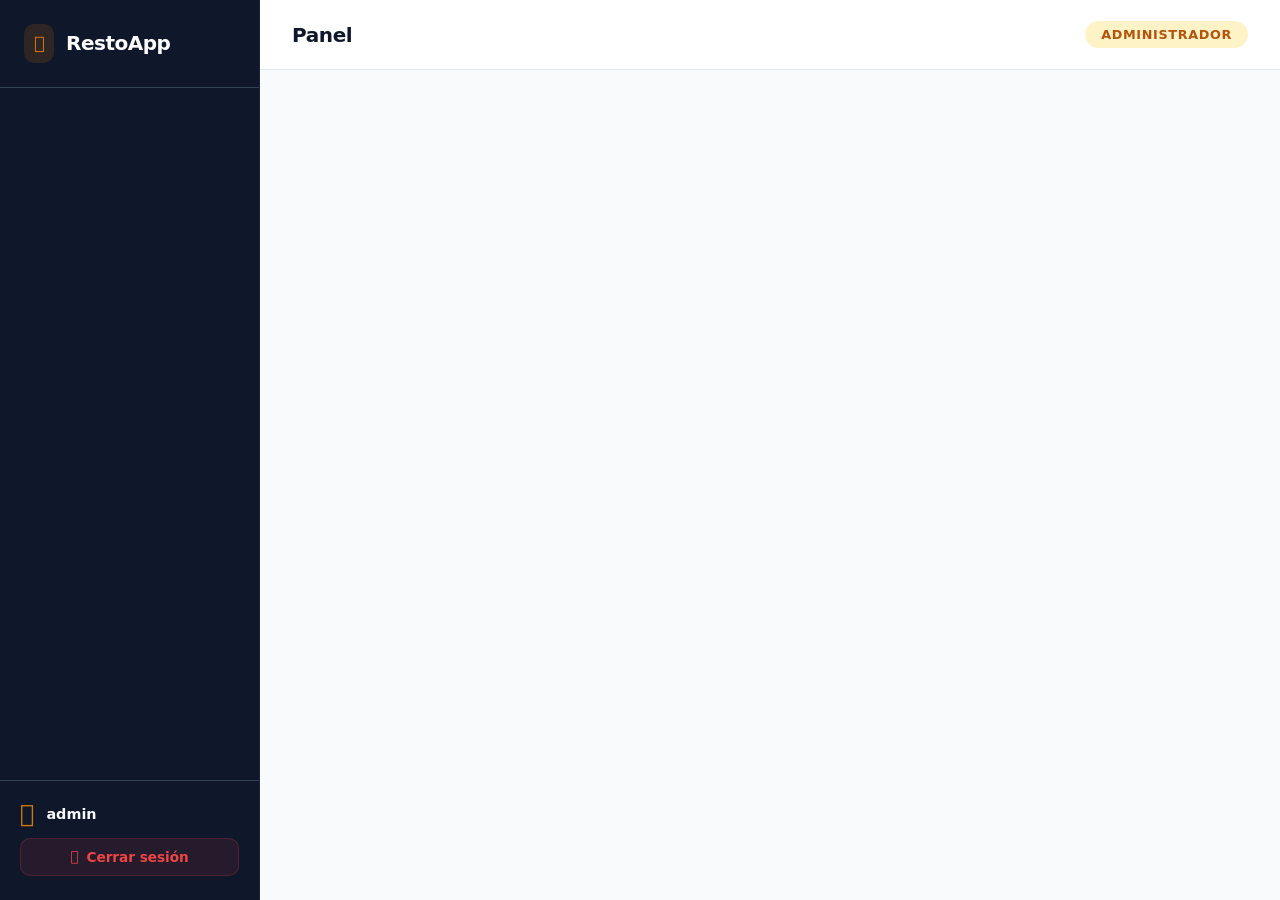
==== admin.html @ 6b96ae01 "Add files via upload" ====
<!DOCTYPE html>
<html lang="es">
<head>
  <meta charset="UTF-8">
  <meta name="viewport" content="width=device-width, initial-scale=1.0, maximum-scale=1.5, user-scalable=yes">
  <title>Sistema de Reservas · Restaurante</title>
  <!-- Font & icons -->
  <link rel="stylesheet" href="https://cdnjs.cloudflare.com/ajax/libs/font-awesome/6.0.0-beta3/css/all.min.css">
  <link rel="stylesheet" href="css/style.css">
</head>
<body>

  <!-- ===== SIDEBAR ===== -->
  <aside class="sidebar" id="sidebar">
    <div class="sidebar-header">
      <h2><i class="fas fa-utensils"></i> RestoApp</h2>
    </div>
    <div class="sidebar-menu" id="menuContainer">
      <!-- items dinámicos por rol -->
    </div>
    <div class="sidebar-footer">
      <div class="user-badge"><i class="fas fa-user-circle"></i> <span id="userNameDisplay">admin</span></div>
      <button class="logout-btn" id="logoutBtn"><i class="fas fa-sign-out-alt"></i> Cerrar sesión</button>
    </div>
  </aside>

  <!-- ===== MAIN ===== -->
  <div class="main-content">
    <div class="topbar">
      <span class="hamburger" id="hamburgerBtn"><i class="fas fa-bars"></i></span>
      <h3 id="viewTitle">Panel</h3>
      <span class="role-badge" id="roleBadge">Administrador</span>
    </div>
    <div class="page-content" id="pageContent">
      <!-- vistas se inyectan desde js -->
    </div>
  </div>

  <!-- ===== MODAL ===== -->
  <div class="modal-overlay" id="modalOverlay">
    <div class="modal" id="modalContent">
      <button class="close-modal" id="modalCloseBtn">&times;</button>
      <div id="modalBody"></div>
    </div>
  </div>
  <script src="js/admin.js"></script>
</body>
</html>
---- css/style.css ----
/* ===== RESET & MODERN SYSTEM VARIABLES ===== */
  *, *::before, *::after {
    margin: 0;
    padding: 0;
    box-sizing: border-box;
    font-family: 'Plus Jakarta Sans', 'Segoe UI', system-ui, -apple-system, sans-serif;
  }

  :root {
    /* Color Palette */
    --primary: #d97706;
    --primary-hover: #b45309;
    --primary-light: #fef3c7;
    --primary-subtle: #fffbeb;
    
    --bg-main: #f8fafc;
    --bg-card: #ffffff;
    --border-color: #e2e8f0;
    
    --sidebar-bg: #0f172a;
    --sidebar-hover: #1e293b;
    --sidebar-active: #1e293b;
    --sidebar-border: #334155;
    --sidebar-text: #94a3b8;
    --sidebar-text-active: #f8fafc;
    
    --text-main: #0f172a;
    --text-muted: #64748b;
    
    /* Status Colors */
    --color-disponible: #10b981;
    --color-reservada: #f59e0b;
    --color-ocupada: #ef4444;
    --color-ruta: #3b82f6;
    
    /* Layout Dimensions */
    --sidebar-width: 260px;
    --header-height: 70px;
    --radius-lg: 16px;
    --radius-md: 10px;
    --radius-sm: 6px;
    
    /* Elevations */
    --shadow-sm: 0 1px 2px 0 rgba(0, 0, 0, 0.05);
    --shadow-md: 0 4px 6px -1px rgba(0, 0, 0, 0.1), 0 2px 4px -1px rgba(0, 0, 0, 0.06);
    --shadow-lg: 0 10px 15px -3px rgba(0, 0, 0, 0.1), 0 4px 6px -2px rgba(0, 0, 0, 0.05);
    --shadow-glow: 0 0 20px rgba(217, 119, 6, 0.15);
    
    --transition: all 0.2s cubic-bezier(0.4, 0, 0.2, 1);
  }

  body {
    background-color: var(--bg-main);
    color: var(--text-main);
    display: flex;
    min-height: 100vh;
    -webkit-font-smoothing: antialiased;
  }

  /* ===== SIDEBAR REDESIGN ===== */
  .sidebar {
    width: var(--sidebar-width);
    background-color: var(--sidebar-bg);
    color: var(--sidebar-text);
    display: flex;
    flex-direction: column;
    padding: 24px 0;
    position: fixed;
    top: 0;
    left: 0;
    bottom: 0;
    z-index: 1000;
    transition: var(--transition);
    border-right: 1px solid rgba(255, 255, 255, 0.05);
  }

  .sidebar-header {
    padding: 0 24px 24px;
    border-bottom: 1px solid var(--sidebar-border);
  }

  .sidebar-header h2 {
    color: #ffffff;
    font-size: 1.25rem;
    font-weight: 700;
    letter-spacing: -0.025em;
    display: flex;
    align-items: center;
    gap: 12px;
  }

  .sidebar-header h2 i {
    color: var(--primary);
    background: rgba(217, 119, 6, 0.15);
    padding: 10px;
    border-radius: var(--radius-md);
    font-size: 1.1rem;
  }

  .sidebar-menu {
    flex: 1;
    padding: 20px 16px;
    overflow-y: auto;
    display: flex;
    flex-direction: column;
    gap: 4px;
  }

  .menu-item {
    display: flex;
    align-items: center;
    gap: 12px;
    padding: 12px 16px;
    color: var(--sidebar-text);
    border-radius: var(--radius-md);
    cursor: pointer;
    transition: var(--transition);
    font-weight: 500;
    font-size: 0.925rem;
    border-left: none;
  }

  .menu-item i {
    width: 20px;
    font-size: 1.1rem;
    text-align: center;
    transition: var(--transition);
  }

  .menu-item:hover {
    background-color: var(--sidebar-hover);
    color: var(--sidebar-text-active);
  }

  .menu-item.active {
    background-color: var(--primary);
    color: #ffffff;
    box-shadow: var(--shadow-glow);
  }

  .menu-item.active i {
    color: #ffffff;
  }

  .sidebar-footer {
    padding: 20px 20px 0;
    border-top: 1px solid var(--sidebar-border);
    margin-top: auto;
  }

  .sidebar-footer .user-badge {
    display: flex;
    align-items: center;
    gap: 12px;
    color: var(--sidebar-text-active);
    font-weight: 600;
    font-size: 0.9rem;
    padding-bottom: 12px;
  }

  .sidebar-footer .user-badge i {
    font-size: 1.5rem;
    color: var(--primary);
  }

  .logout-btn {
    background: rgba(239, 68, 68, 0.1);
    border: 1px solid rgba(239, 68, 68, 0.2);
    color: #ef4444;
    padding: 10px;
    border-radius: var(--radius-md);
    width: 100%;
    cursor: pointer;
    font-weight: 600;
    font-size: 0.85rem;
    display: flex;
    align-items: center;
    justify-content: center;
    gap: 8px;
    transition: var(--transition);
  }

  .logout-btn:hover {
    background: #ef4444;
    color: white;
    border-color: #ef4444;
  }

  /* ===== MAIN CONTENT & TOPBAR ===== */
  .main-content {
    margin-left: var(--sidebar-width);
    flex: 1;
    display: flex;
    flex-direction: column;
    min-height: 100vh;
    transition: var(--transition);
  }

  .topbar {
    height: var(--header-height);
    background: var(--bg-card);
    padding: 0 32px;
    display: flex;
    align-items: center;
    justify-content: space-between;
    border-bottom: 1px solid var(--border-color);
    position: sticky;
    top: 0;
    z-index: 900;
  }

  .topbar .hamburger {
    display: none;
    font-size: 1.4rem;
    cursor: pointer;
    color: var(--text-main);
    padding: 8px;
    border-radius: var(--radius-sm);
  }

  .topbar h3 {
    font-weight: 700;
    color: var(--text-main);
    font-size: 1.25rem;
    letter-spacing: -0.02em;
  }

  .topbar .role-badge {
    background: var(--primary-light);
    color: var(--primary-hover);
    padding: 6px 16px;
    border-radius: 30px;
    font-size: 0.8rem;
    font-weight: 700;
    text-transform: uppercase;
    letter-spacing: 0.05em;
  }

  .page-content {
    padding: 32px;
    flex: 1;
  }

  /* ===== STATS GRID & CARDS ===== */
  .stats-grid {
    display: grid;
    grid-template-columns: repeat(auto-fit, minmax(220px, 1fr));
    gap: 20px;
    margin-bottom: 32px;
  }

  .stat-card {
    background: var(--bg-card);
    padding: 20px 24px;
    border-radius: var(--radius-lg);
    border: 1px solid var(--border-color);
    box-shadow: var(--shadow-sm);
    display: flex;
    align-items: center;
    gap: 16px;
    transition: var(--transition);
  }

  .stat-card:hover {
    transform: translateY(-2px);
    box-shadow: var(--shadow-md);
  }

  .stat-card i {
    font-size: 1.5rem;
    color: var(--primary);
    background: var(--primary-subtle);
    width: 52px;
    height: 52px;
    border-radius: var(--radius-md);
    display: flex;
    align-items: center;
    justify-content: center;
    flex-shrink: 0;
  }

  .stat-info h4 {
    font-size: 0.825rem;
    font-weight: 600;
    color: var(--text-muted);
    text-transform: uppercase;
    letter-spacing: 0.025em;
  }

  .stat-info span {
    font-size: 1.75rem;
    font-weight: 700;
    color: var(--text-main);
    line-height: 1.2;
  }

  /* ===== CARDS & TABLES ===== */
  .view-section {
    display: none;
    animation: fadeIn 0.3s cubic-bezier(0.4, 0, 0.2, 1);
  }

  .view-section.active {
    display: block;
  }

  @keyframes fadeIn {
    from { opacity: 0; transform: translateY(6px); }
    to { opacity: 1; transform: translateY(0); }
  }

  .card {
    background: var(--bg-card);
    border-radius: var(--radius-lg);
    border: 1px solid var(--border-color);
    box-shadow: var(--shadow-sm);
    padding: 24px;
    margin-bottom: 24px;
  }

  .card-header {
    display: flex;
    justify-content: space-between;
    align-items: center;
    margin-bottom: 20px;
    flex-wrap: wrap;
    gap: 12px;
  }

  .card-header h3 {
    font-weight: 700;
    font-size: 1.1rem;
    color: var(--text-main);
  }

  /* ===== BUTTONS ===== */
  .btn {
    background: #f1f5f9;
    color: var(--text-main);
    border: 1px solid transparent;
    padding: 10px 20px;
    border-radius: var(--radius-md);
    font-weight: 600;
    font-size: 0.875rem;
    cursor: pointer;
    transition: var(--transition);
    display: inline-flex;
    align-items: center;
    gap: 8px;
  }

  .btn:hover {
    background: #e2e8f0;
  }

  .btn-primary {
    background: var(--primary);
    color: white;
  }

  .btn-primary:hover {
    background: var(--primary-hover);
    box-shadow: var(--shadow-glow);
  }

  .btn-outline {
    background: transparent;
    border-color: var(--border-color);
    color: var(--text-main);
  }

  .btn-outline:hover {
    background: #f8fafc;
    border-color: #cbd5e1;
  }

  .btn-danger {
    background: #ef4444;
    color: white;
  }

  .btn-danger:hover {
    background: #dc2626;
  }

  .btn-sm {
    padding: 6px 12px;
    font-size: 0.8rem;
    border-radius: var(--radius-sm);
  }

  /* ===== TABLE DESIGN ===== */
  .table-wrap {
    overflow-x: auto;
    border-radius: var(--radius-md);
    border: 1px solid var(--border-color);
  }

  table {
    width: 100%;
    border-collapse: collapse;
    font-size: 0.9rem;
    text-align: left;
  }

  th {
    background: #f8fafc;
    padding: 14px 16px;
    border-bottom: 1px solid var(--border-color);
    color: var(--text-muted);
    font-weight: 600;
    font-size: 0.8rem;
    text-transform: uppercase;
    letter-spacing: 0.05em;
  }

  td {
    padding: 14px 16px;
    border-bottom: 1px solid var(--border-color);
    vertical-align: middle;
    color: var(--text-main);
  }

  tr:last-child td {
    border-bottom: none;
  }

  tr:hover td {
    background-color: #f8fafc;
  }

  /* ===== BADGES ===== */
  .badge {
    display: inline-flex;
    align-items: center;
    padding: 4px 12px;
    border-radius: 30px;
    font-size: 0.75rem;
    font-weight: 700;
    letter-spacing: 0.025em;
    background: #f1f5f9;
    color: var(--text-muted);
  }

  .badge-disponible, .badge-listo, .badge-entregado {
    background: #d1fae5;
    color: #065f46;
  }

  .badge-reservada, .badge-preparacion {
    background: #fef3c7;
    color: #92400e;
  }

  .badge-ocupada, .badge-pendiente {
    background: #fee2e2;
    color: #991b1b;
  }

  .badge-ruta {
    background: #dbeafe;
    color: #1e40af;
  }

  /* ===== MESAS GRID ===== */
  .mesas-grid {
    display: grid;
    grid-template-columns: repeat(auto-fill, minmax(130px, 1fr));
    gap: 16px;
  }

  .mesa-item {
    background: var(--bg-card);
    border-radius: var(--radius-md);
    padding: 18px 12px;
    text-align: center;
    border: 1px solid var(--border-color);
    border-top: 4px solid var(--color-disponible);
    transition: var(--transition);
    box-shadow: var(--shadow-sm);
  }

  .mesa-item:hover {
    transform: translateY(-2px);
    box-shadow: var(--shadow-md);
  }

  .mesa-item.reservada { border-top-color: var(--color-reservada); }
  .mesa-item.ocupada { border-top-color: var(--color-ocupada); }

  .mesa-item .mesa-num {
    font-weight: 700;
    font-size: 1.15rem;
    color: var(--text-main);
    margin-bottom: 6px;
  }

  .mesa-item .mesa-estado {
    margin-top: 4px;
  }

  /* ===== MODALS ===== */
  .modal-overlay {
    position: fixed;
    inset: 0;
    background: rgba(15, 23, 42, 0.6);
    backdrop-filter: blur(4px);
    display: flex;
    align-items: center;
    justify-content: center;
    z-index: 2000;
    visibility: hidden;
    opacity: 0;
    transition: var(--transition);
  }

  .modal-overlay.open {
    visibility: visible;
    opacity: 1;
  }

  .modal {
    background: var(--bg-card);
    max-width: 540px;
    width: 90%;
    border-radius: var(--radius-lg);
    padding: 32px;
    max-height: 90vh;
    overflow-y: auto;
    box-shadow: var(--shadow-lg);
    border: 1px solid var(--border-color);
    transform: scale(0.95);
    transition: var(--transition);
  }

  .modal-overlay.open .modal {
    transform: scale(1);
  }

  .modal h3 {
    margin-bottom: 20px;
    font-weight: 700;
    font-size: 1.25rem;
    color: var(--text-main);
  }

  .modal .close-modal {
    float: right;
    background: transparent;
    border: none;
    font-size: 1.25rem;
    color: var(--text-muted);
    cursor: pointer;
    padding: 4px 8px;
    border-radius: var(--radius-sm);
    transition: var(--transition);
  }

  .modal .close-modal:hover {
    background: #f1f5f9;
    color: var(--text-main);
  }

  .form-group {
    margin-bottom: 18px;
  }

  .form-group label {
    display: block;
    font-weight: 600;
    margin-bottom: 6px;
    font-size: 0.85rem;
    color: var(--text-main);
  }

  .form-group input, 
  .form-group select {
    width: 100%;
    padding: 10px 14px;
    border: 1px solid var(--border-color);
    border-radius: var(--radius-md);
    font-size: 0.9rem;
    background-color: #f8fafc;
    color: var(--text-main);
    outline: none;
    transition: var(--transition);
  }

  .form-group input:focus, 
  .form-group select:focus {
    background-color: #ffffff;
    border-color: var(--primary);
    box-shadow: 0 0 0 3px rgba(217, 119, 6, 0.15);
  }

  .form-row {
    display: grid;
    grid-template-columns: 1fr 1fr;
    gap: 16px;
  }

  /* ===== RESPONSIVE STYLES ===== */
  @media (max-width: 820px) {
    .sidebar {
      transform: translateX(-100%);
      box-shadow: var(--shadow-lg);
    }
    .sidebar.open {
      transform: translateX(0);
    }
    .main-content {
      margin-left: 0;
    }
    .topbar .hamburger {
      display: block;
    }
    .topbar {
      padding: 0 20px;
    }
    .page-content {
      padding: 20px;
    }
    .form-row {
      grid-template-columns: 1fr;
    }
    .stats-grid {
      grid-template-columns: repeat(2, 1fr);
    }
  }

  @media (max-width: 480px) {
    .stats-grid {
      grid-template-columns: 1fr;
    }
    .page-content {
      padding: 16px;
    }
    .modal {
      padding: 20px;
    }
  }

  /* ===== CUSTOM SCROLLBAR ===== */
  ::-webkit-scrollbar {
    width: 8px;
    height: 8px;
  }
  ::-webkit-scrollbar-track {
    background: var(--bg-main);
  }
  ::-webkit-scrollbar-thumb {
    background: #cbd5e1;
    border-radius: 4px;
  }
  ::-webkit-scrollbar-thumb:hover {
    background: #94a3b8;
  }
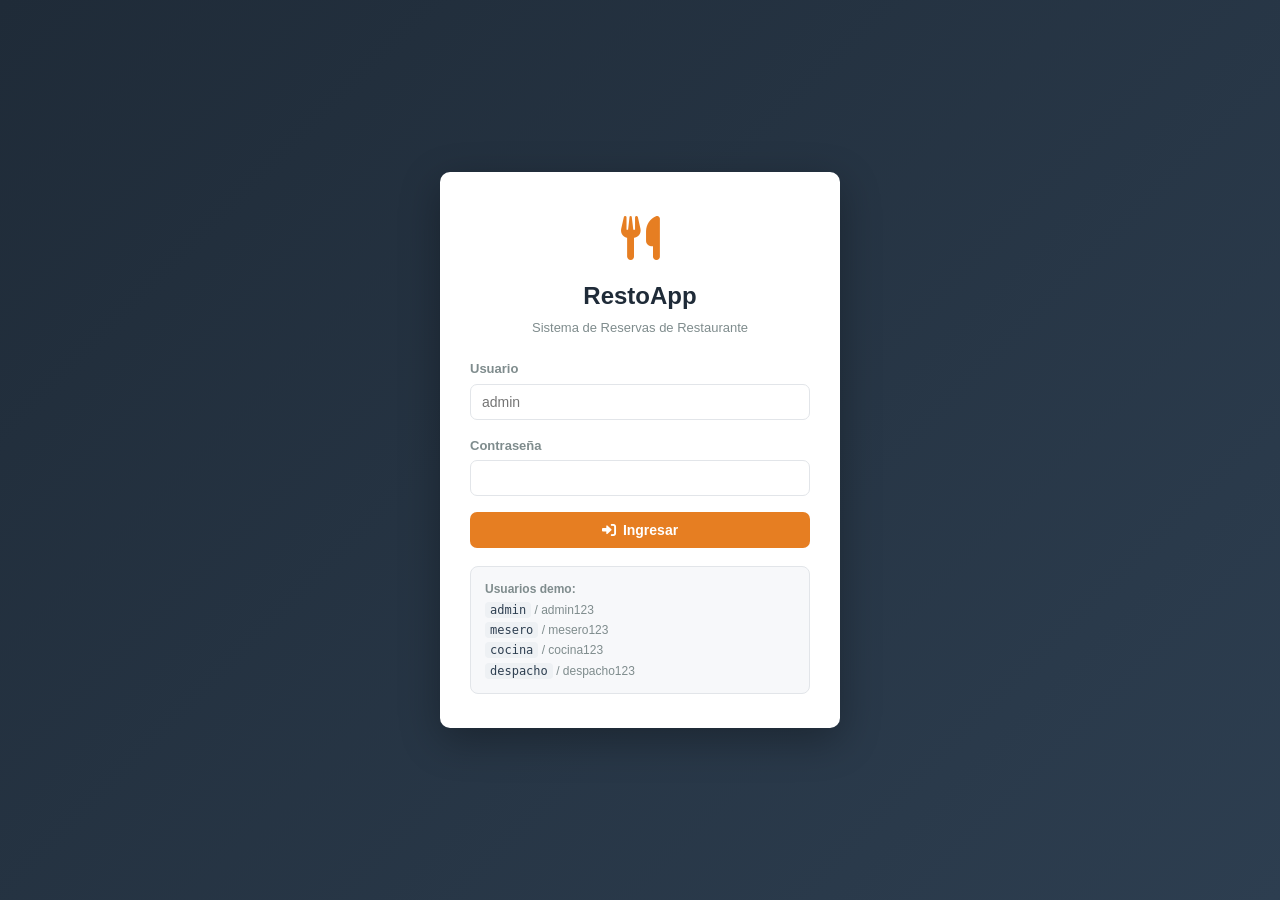
==== commit d312e80a: "feat: refactor app into modular JS (storage/auth/modules/app) con login por rol, vista admin y fix d" ====
--- a/admin.html
+++ b/admin.html
@@ -43,6 +43,10 @@
       <div id="modalBody"></div>
     </div>
   </div>
-  <script src="js/admin.js"></script>
+  <!-- Módulos JS cargados en orden (dependencias) -->
+  <script src="js/storage.js"></script>
+  <script src="js/auth.js"></script>
+  <script src="js/modules.js"></script>
+  <script src="js/app.js"></script>
 </body>
 </html>
--- a/css/style.css
+++ b/css/style.css
@@ -1,658 +1,966 @@
-
-  /* ===== RESET & MODERN SYSTEM VARIABLES ===== */
-  *, *::before, *::after {
-    margin: 0;
-    padding: 0;
-    box-sizing: border-box;
-    font-family: 'Plus Jakarta Sans', 'Segoe UI', system-ui, -apple-system, sans-serif;
-  }
-
-  :root {
-    /* Color Palette */
-    --primary: #d97706;
-    --primary-hover: #b45309;
-    --primary-light: #fef3c7;
-    --primary-subtle: #fffbeb;
-    
-    --bg-main: #f8fafc;
-    --bg-card: #ffffff;
-    --border-color: #e2e8f0;
-    
-    --sidebar-bg: #0f172a;
-    --sidebar-hover: #1e293b;
-    --sidebar-active: #1e293b;
-    --sidebar-border: #334155;
-    --sidebar-text: #94a3b8;
-    --sidebar-text-active: #f8fafc;
-    
-    --text-main: #0f172a;
-    --text-muted: #64748b;
-    
-    /* Status Colors */
-    --color-disponible: #10b981;
-    --color-reservada: #f59e0b;
-    --color-ocupada: #ef4444;
-    --color-ruta: #3b82f6;
-    
-    /* Layout Dimensions */
-    --sidebar-width: 260px;
-    --header-height: 70px;
-    --radius-lg: 16px;
-    --radius-md: 10px;
-    --radius-sm: 6px;
-    
-    /* Elevations */
-    --shadow-sm: 0 1px 2px 0 rgba(0, 0, 0, 0.05);
-    --shadow-md: 0 4px 6px -1px rgba(0, 0, 0, 0.1), 0 2px 4px -1px rgba(0, 0, 0, 0.06);
-    --shadow-lg: 0 10px 15px -3px rgba(0, 0, 0, 0.1), 0 4px 6px -2px rgba(0, 0, 0, 0.05);
-    --shadow-glow: 0 0 20px rgba(217, 119, 6, 0.15);
-    
-    --transition: all 0.2s cubic-bezier(0.4, 0, 0.2, 1);
-  }
-
-  body {
-    background-color: var(--bg-main);
-    color: var(--text-main);
-    display: flex;
-    min-height: 100vh;
-    -webkit-font-smoothing: antialiased;
-  }
-
-  /* ===== SIDEBAR REDESIGN ===== */
-  .sidebar {
-    width: var(--sidebar-width);
-    background-color: var(--sidebar-bg);
-    color: var(--sidebar-text);
-    display: flex;
-    flex-direction: column;
-    padding: 24px 0;
-    position: fixed;
-    top: 0;
-    left: 0;
-    bottom: 0;
-    z-index: 1000;
-    transition: var(--transition);
-    border-right: 1px solid rgba(255, 255, 255, 0.05);
-  }
-
-  .sidebar-header {
-    padding: 0 24px 24px;
-    border-bottom: 1px solid var(--sidebar-border);
-  }
-
-  .sidebar-header h2 {
-    color: #ffffff;
-    font-size: 1.25rem;
-    font-weight: 700;
-    letter-spacing: -0.025em;
-    display: flex;
-    align-items: center;
-    gap: 12px;
-  }
-
-  .sidebar-header h2 i {
-    color: var(--primary);
-    background: rgba(217, 119, 6, 0.15);
-    padding: 10px;
-    border-radius: var(--radius-md);
-    font-size: 1.1rem;
-  }
-
-  .sidebar-menu {
-    flex: 1;
-    padding: 20px 16px;
-    overflow-y: auto;
-    display: flex;
-    flex-direction: column;
-    gap: 4px;
-  }
-
-  .menu-item {
-    display: flex;
-    align-items: center;
-    gap: 12px;
-    padding: 12px 16px;
-    color: var(--sidebar-text);
-    border-radius: var(--radius-md);
-    cursor: pointer;
-    transition: var(--transition);
-    font-weight: 500;
-    font-size: 0.925rem;
-    border-left: none;
-  }
-
-  .menu-item i {
-    width: 20px;
-    font-size: 1.1rem;
-    text-align: center;
-    transition: var(--transition);
-  }
-
-  .menu-item:hover {
-    background-color: var(--sidebar-hover);
-    color: var(--sidebar-text-active);
-  }
-
-  .menu-item.active {
-    background-color: var(--primary);
-    color: #ffffff;
-    box-shadow: var(--shadow-glow);
-  }
-
-  .menu-item.active i {
-    color: #ffffff;
-  }
-
-  .sidebar-footer {
-    padding: 20px 20px 0;
-    border-top: 1px solid var(--sidebar-border);
-    margin-top: auto;
-  }
-
-  .sidebar-footer .user-badge {
-    display: flex;
-    align-items: center;
-    gap: 12px;
-    color: var(--sidebar-text-active);
-    font-weight: 600;
-    font-size: 0.9rem;
-    padding-bottom: 12px;
-  }
-
-  .sidebar-footer .user-badge i {
-    font-size: 1.5rem;
-    color: var(--primary);
-  }
-
-  .logout-btn {
-    background: rgba(239, 68, 68, 0.1);
-    border: 1px solid rgba(239, 68, 68, 0.2);
-    color: #ef4444;
-    padding: 10px;
-    border-radius: var(--radius-md);
-    width: 100%;
-    cursor: pointer;
-    font-weight: 600;
-    font-size: 0.85rem;
-    display: flex;
-    align-items: center;
-    justify-content: center;
-    gap: 8px;
-    transition: var(--transition);
-  }
-
-  .logout-btn:hover {
-    background: #ef4444;
-    color: white;
-    border-color: #ef4444;
-  }
-
-  /* ===== MAIN CONTENT & TOPBAR ===== */
-  .main-content {
-    margin-left: var(--sidebar-width);
-    flex: 1;
-    display: flex;
-    flex-direction: column;
-    min-height: 100vh;
-    transition: var(--transition);
-  }
-
-  .topbar {
-    height: var(--header-height);
-    background: var(--bg-card);
-    padding: 0 32px;
-    display: flex;
-    align-items: center;
-    justify-content: space-between;
-    border-bottom: 1px solid var(--border-color);
-    position: sticky;
-    top: 0;
-    z-index: 900;
-  }
-
-  .topbar .hamburger {
-    display: none;
-    font-size: 1.4rem;
-    cursor: pointer;
-    color: var(--text-main);
-    padding: 8px;
-    border-radius: var(--radius-sm);
-  }
-
-  .topbar h3 {
-    font-weight: 700;
-    color: var(--text-main);
-    font-size: 1.25rem;
-    letter-spacing: -0.02em;
-  }
-
-  .topbar .role-badge {
-    background: var(--primary-light);
-    color: var(--primary-hover);
-    padding: 6px 16px;
-    border-radius: 30px;
-    font-size: 0.8rem;
-    font-weight: 700;
-    text-transform: uppercase;
-    letter-spacing: 0.05em;
-  }
-
-  .page-content {
-    padding: 32px;
-    flex: 1;
-  }
-
-  /* ===== STATS GRID & CARDS ===== */
-  .stats-grid {
-    display: grid;
-    grid-template-columns: repeat(auto-fit, minmax(220px, 1fr));
-    gap: 20px;
-    margin-bottom: 32px;
-  }
-
-  .stat-card {
-    background: var(--bg-card);
-    padding: 20px 24px;
-    border-radius: var(--radius-lg);
-    border: 1px solid var(--border-color);
-    box-shadow: var(--shadow-sm);
-    display: flex;
-    align-items: center;
-    gap: 16px;
-    transition: var(--transition);
-  }
-
-  .stat-card:hover {
-    transform: translateY(-2px);
-    box-shadow: var(--shadow-md);
-  }
-
-  .stat-card i {
-    font-size: 1.5rem;
-    color: var(--primary);
-    background: var(--primary-subtle);
-    width: 52px;
-    height: 52px;
-    border-radius: var(--radius-md);
-    display: flex;
-    align-items: center;
-    justify-content: center;
-    flex-shrink: 0;
-  }
-
-  .stat-info h4 {
-    font-size: 0.825rem;
-    font-weight: 600;
-    color: var(--text-muted);
-    text-transform: uppercase;
-    letter-spacing: 0.025em;
-  }
-
-  .stat-info span {
-    font-size: 1.75rem;
-    font-weight: 700;
-    color: var(--text-main);
-    line-height: 1.2;
-  }
-
-  /* ===== CARDS & TABLES ===== */
-  .view-section {
-    display: none;
-    animation: fadeIn 0.3s cubic-bezier(0.4, 0, 0.2, 1);
-  }
-
-  .view-section.active {
-    display: block;
-  }
-
-  @keyframes fadeIn {
-    from { opacity: 0; transform: translateY(6px); }
-    to { opacity: 1; transform: translateY(0); }
-  }
-
-  .card {
-    background: var(--bg-card);
-    border-radius: var(--radius-lg);
-    border: 1px solid var(--border-color);
-    box-shadow: var(--shadow-sm);
-    padding: 24px;
-    margin-bottom: 24px;
-  }
-
-  .card-header {
-    display: flex;
-    justify-content: space-between;
-    align-items: center;
-    margin-bottom: 20px;
-    flex-wrap: wrap;
-    gap: 12px;
-  }
-
-  .card-header h3 {
-    font-weight: 700;
-    font-size: 1.1rem;
-    color: var(--text-main);
-  }
-
-  /* ===== BUTTONS ===== */
-  .btn {
-    background: #f1f5f9;
-    color: var(--text-main);
-    border: 1px solid transparent;
-    padding: 10px 20px;
-    border-radius: var(--radius-md);
-    font-weight: 600;
-    font-size: 0.875rem;
-    cursor: pointer;
-    transition: var(--transition);
-    display: inline-flex;
-    align-items: center;
-    gap: 8px;
-  }
-
-  .btn:hover {
-    background: #e2e8f0;
-  }
-
-  .btn-primary {
-    background: var(--primary);
-    color: white;
-  }
-
-  .btn-primary:hover {
-    background: var(--primary-hover);
-    box-shadow: var(--shadow-glow);
-  }
-
-  .btn-outline {
-    background: transparent;
-    border-color: var(--border-color);
-    color: var(--text-main);
-  }
-
-  .btn-outline:hover {
-    background: #f8fafc;
-    border-color: #cbd5e1;
-  }
-
-  .btn-danger {
-    background: #ef4444;
-    color: white;
-  }
-
-  .btn-danger:hover {
-    background: #dc2626;
-  }
-
-  .btn-sm {
-    padding: 6px 12px;
-    font-size: 0.8rem;
-    border-radius: var(--radius-sm);
-  }
-
-  /* ===== TABLE DESIGN ===== */
-  .table-wrap {
-    overflow-x: auto;
-    border-radius: var(--radius-md);
-    border: 1px solid var(--border-color);
-  }
-
-  table {
-    width: 100%;
-    border-collapse: collapse;
-    font-size: 0.9rem;
-    text-align: left;
-  }
-
-  th {
-    background: #f8fafc;
-    padding: 14px 16px;
-    border-bottom: 1px solid var(--border-color);
-    color: var(--text-muted);
-    font-weight: 600;
-    font-size: 0.8rem;
-    text-transform: uppercase;
-    letter-spacing: 0.05em;
-  }
-
-  td {
-    padding: 14px 16px;
-    border-bottom: 1px solid var(--border-color);
-    vertical-align: middle;
-    color: var(--text-main);
-  }
-
-  tr:last-child td {
-    border-bottom: none;
-  }
-
-  tr:hover td {
-    background-color: #f8fafc;
-  }
-
-  /* ===== BADGES ===== */
-  .badge {
-    display: inline-flex;
-    align-items: center;
-    padding: 4px 12px;
-    border-radius: 30px;
-    font-size: 0.75rem;
-    font-weight: 700;
-    letter-spacing: 0.025em;
-    background: #f1f5f9;
-    color: var(--text-muted);
-  }
-
-  .badge-disponible, .badge-listo, .badge-entregado {
-    background: #d1fae5;
-    color: #065f46;
-  }
-
-  .badge-reservada, .badge-preparacion {
-    background: #fef3c7;
-    color: #92400e;
-  }
-
-  .badge-ocupada, .badge-pendiente {
-    background: #fee2e2;
-    color: #991b1b;
-  }
-
-  .badge-ruta {
-    background: #dbeafe;
-    color: #1e40af;
-  }
-
-  /* ===== MESAS GRID ===== */
-  .mesas-grid {
-    display: grid;
-    grid-template-columns: repeat(auto-fill, minmax(130px, 1fr));
-    gap: 16px;
-  }
-
-  .mesa-item {
-    background: var(--bg-card);
-    border-radius: var(--radius-md);
-    padding: 18px 12px;
-    text-align: center;
-    border: 1px solid var(--border-color);
-    border-top: 4px solid var(--color-disponible);
-    transition: var(--transition);
-    box-shadow: var(--shadow-sm);
-  }
-
-  .mesa-item:hover {
-    transform: translateY(-2px);
-    box-shadow: var(--shadow-md);
-  }
-
-  .mesa-item.reservada { border-top-color: var(--color-reservada); }
-  .mesa-item.ocupada { border-top-color: var(--color-ocupada); }
-
-  .mesa-item .mesa-num {
-    font-weight: 700;
-    font-size: 1.15rem;
-    color: var(--text-main);
-    margin-bottom: 6px;
-  }
-
-  .mesa-item .mesa-estado {
-    margin-top: 4px;
-  }
-
-  /* ===== MODALS ===== */
-  .modal-overlay {
-    position: fixed;
-    inset: 0;
-    background: rgba(15, 23, 42, 0.6);
-    backdrop-filter: blur(4px);
-    display: flex;
-    align-items: center;
-    justify-content: center;
-    z-index: 2000;
-    visibility: hidden;
-    opacity: 0;
-    transition: var(--transition);
-  }
-
-  .modal-overlay.open {
-    visibility: visible;
-    opacity: 1;
-  }
-
-  .modal {
-    background: var(--bg-card);
-    max-width: 540px;
-    width: 90%;
-    border-radius: var(--radius-lg);
-    padding: 32px;
-    max-height: 90vh;
-    overflow-y: auto;
-    box-shadow: var(--shadow-lg);
-    border: 1px solid var(--border-color);
-    transform: scale(0.95);
-    transition: var(--transition);
-  }
-
-  .modal-overlay.open .modal {
-    transform: scale(1);
-  }
-
-  .modal h3 {
-    margin-bottom: 20px;
-    font-weight: 700;
-    font-size: 1.25rem;
-    color: var(--text-main);
-  }
-
-  .modal .close-modal {
-    float: right;
-    background: transparent;
-    border: none;
-    font-size: 1.25rem;
-    color: var(--text-muted);
-    cursor: pointer;
-    padding: 4px 8px;
-    border-radius: var(--radius-sm);
-    transition: var(--transition);
-  }
-
-  .modal .close-modal:hover {
-    background: #f1f5f9;
-    color: var(--text-main);
-  }
-
-  .form-group {
-    margin-bottom: 18px;
-  }
-
-  .form-group label {
-    display: block;
-    font-weight: 600;
-    margin-bottom: 6px;
-    font-size: 0.85rem;
-    color: var(--text-main);
-  }
-
-  .form-group input, 
-  .form-group select {
-    width: 100%;
-    padding: 10px 14px;
-    border: 1px solid var(--border-color);
-    border-radius: var(--radius-md);
-    font-size: 0.9rem;
-    background-color: #f8fafc;
-    color: var(--text-main);
-    outline: none;
-    transition: var(--transition);
-  }
-
-  .form-group input:focus, 
-  .form-group select:focus {
-    background-color: #ffffff;
-    border-color: var(--primary);
-    box-shadow: 0 0 0 3px rgba(217, 119, 6, 0.15);
-  }
-
-  .form-row {
-    display: grid;
-    grid-template-columns: 1fr 1fr;
-    gap: 16px;
-  }
-
-  /* ===== RESPONSIVE STYLES ===== */
-  @media (max-width: 820px) {
-    .sidebar {
-      transform: translateX(-100%);
-      box-shadow: var(--shadow-lg);
-    }
-    .sidebar.open {
-      transform: translateX(0);
-    }
-    .main-content {
-      margin-left: 0;
-    }
-    .topbar .hamburger {
-      display: block;
-    }
-    .topbar {
-      padding: 0 20px;
-    }
-    .page-content {
-      padding: 20px;
-    }
-    .form-row {
-      grid-template-columns: 1fr;
-    }
-    .stats-grid {
-      grid-template-columns: repeat(2, 1fr);
-    }
-  }
-
-  @media (max-width: 480px) {
-    .stats-grid {
-      grid-template-columns: 1fr;
-    }
-    .page-content {
-      padding: 16px;
-    }
-    .modal {
-      padding: 20px;
-    }
-  }
-
-  /* ===== CUSTOM SCROLLBAR ===== */
-  ::-webkit-scrollbar {
-    width: 8px;
-    height: 8px;
-  }
-  ::-webkit-scrollbar-track {
-    background: var(--bg-main);
-  }
-  ::-webkit-scrollbar-thumb {
-    background: #cbd5e1;
-    border-radius: 4px;
-  }
-  ::-webkit-scrollbar-thumb:hover {
-    background: #94a3b8;
-  }
+/* =========================================================
+   RestoApp - Sistema de Reservas de Restaurante
+   css/style.css
+   Adaptado a admin.html
+   ========================================================= */
+
+/* ----- Variables / tema ----- */
+:root {
+  --primary: #2d3e50;
+  --primary-dark: #1f2b38;
+  --primary-light: #3b5066;
+  --accent: #e67e22;
+  --accent-dark: #cf6d14;
+  --success: #27ae60;
+  --warning: #f39c12;
+  --danger: #e74c3c;
+  --info: #3498db;
+  --bg: #f0f2f5;
+  --card: #ffffff;
+  --text: #2c3e50;
+  --text-muted: #7f8c8d;
+  --border: #e2e5e9;
+  --shadow: 0 2px 8px rgba(0, 0, 0, 0.08);
+  --radius: 10px;
+  --sidebar-w: 240px;
+  --sidebar-w-collapsed: 64px;
+  --transition: 0.25s ease;
+}
+
+* {
+  box-sizing: border-box;
+  margin: 0;
+  padding: 0;
+}
+
+html,
+body {
+  height: 100%;
+}
+
+body {
+  font-family: "Segoe UI", Tahoma, Geneva, Verdana, sans-serif;
+  background: var(--bg);
+  color: var(--text);
+  font-size: 15px;
+  line-height: 1.5;
+}
+
+h1, h2, h3, h4 {
+  color: var(--text);
+}
+
+a {
+  color: var(--primary);
+  text-decoration: none;
+}
+
+button {
+  font-family: inherit;
+  cursor: pointer;
+  border: none;
+  background: none;
+  color: inherit;
+}
+
+input, select, textarea {
+  font-family: inherit;
+  font-size: 14px;
+  width: 100%;
+  padding: 9px 11px;
+  border: 1px solid var(--border);
+  border-radius: 7px;
+  background: #fff;
+  color: var(--text);
+  transition: border-color var(--transition);
+}
+
+input:focus, select:focus, textarea:focus {
+  outline: none;
+  border-color: var(--accent);
+  box-shadow: 0 0 0 3px rgba(230, 126, 34, 0.15);
+}
+
+label {
+  display: block;
+  margin-bottom: 5px;
+  font-weight: 600;
+  font-size: 13px;
+  color: var(--text-muted);
+}
+
+/* ----- Login ----- */
+.login-screen {
+  min-height: 100vh;
+  display: flex;
+  align-items: center;
+  justify-content: center;
+  background: linear-gradient(135deg, var(--primary-dark), var(--primary));
+  padding: 20px;
+}
+
+.login-card {
+  width: 100%;
+  max-width: 400px;
+  background: var(--card);
+  border-radius: var(--radius);
+  box-shadow: 0 12px 40px rgba(0, 0, 0, 0.3);
+  padding: 34px 30px;
+}
+
+.login-logo {
+  text-align: center;
+  margin-bottom: 22px;
+}
+
+.login-logo .icon {
+  font-size: 44px;
+  color: var(--accent);
+}
+
+.login-logo h1 {
+  font-size: 24px;
+  margin-top: 6px;
+  color: var(--primary-dark);
+}
+
+.login-logo p {
+  color: var(--text-muted);
+  font-size: 13px;
+  margin-top: 4px;
+}
+
+.login-card .form-group {
+  margin-bottom: 16px;
+}
+
+.login-hint {
+  margin-top: 18px;
+  background: #f7f8fa;
+  border: 1px solid var(--border);
+  border-radius: 8px;
+  padding: 12px 14px;
+  font-size: 12px;
+  color: var(--text-muted);
+  line-height: 1.7;
+}
+
+.login-hint code {
+  background: #eef1f4;
+  padding: 1px 5px;
+  border-radius: 4px;
+  color: var(--primary);
+}
+
+/* ----- Botones ----- */
+.btn {
+  display: inline-flex;
+  align-items: center;
+  justify-content: center;
+  gap: 7px;
+  padding: 10px 16px;
+  border-radius: 7px;
+  font-weight: 600;
+  font-size: 14px;
+  transition: background var(--transition), transform 0.1s;
+}
+
+.btn:active {
+  transform: scale(0.98);
+}
+
+.btn-primary {
+  background: var(--primary);
+  color: #fff;
+}
+
+.btn-primary:hover {
+  background: var(--primary-light);
+}
+
+.btn-accent {
+  background: var(--accent);
+  color: #fff;
+}
+
+.btn-accent:hover {
+  background: var(--accent-dark);
+}
+
+.btn-success {
+  background: var(--success);
+  color: #fff;
+}
+
+.btn-danger {
+  background: var(--danger);
+  color: #fff;
+}
+
+.btn-danger:hover {
+  background: #c0392b;
+}
+
+.btn-ghost {
+  background: #fff;
+  color: var(--text);
+  border: 1px solid var(--border);
+}
+
+.btn-ghost:hover {
+  background: #f4f6f8;
+}
+
+.btn-sm {
+  padding: 6px 11px;
+  font-size: 13px;
+}
+
+.btn-block {
+  width: 100%;
+}
+
+.btn:disabled {
+  opacity: 0.6;
+  cursor: not-allowed;
+}
+
+/* ----- App layout ----- */
+.app {
+  display: flex;
+  min-height: 100vh;
+}
+
+/* Sidebar */
+.sidebar {
+  width: var(--sidebar-w);
+  background: var(--primary-dark);
+  color: #cfd8e0;
+  display: flex;
+  flex-direction: column;
+  position: fixed;
+  top: 0;
+  left: 0;
+  bottom: 0;
+  z-index: 100;
+  transition: width var(--transition), transform var(--transition);
+  overflow: hidden;
+}
+
+.app.sidebar-collapsed .sidebar {
+  width: var(--sidebar-w-collapsed);
+}
+
+.sidebar-header {
+  padding: 18px 18px;
+  display: flex;
+  align-items: center;
+  gap: 10px;
+  border-bottom: 1px solid rgba(255, 255, 255, 0.08);
+  min-height: 66px;
+  white-space: nowrap;
+}
+
+.sidebar-header h2 {
+  color: #fff;
+  font-size: 18px;
+  white-space: nowrap;
+}
+
+.sidebar-header h2 i {
+  color: var(--accent);
+  margin-right: 6px;
+}
+
+.sidebar-menu {
+  flex: 1;
+  overflow-y: auto;
+  padding: 10px 0;
+}
+
+.sidebar-menu::-webkit-scrollbar {
+  width: 6px;
+}
+
+.sidebar-menu::-webkit-scrollbar-thumb {
+  background: rgba(255, 255, 255, 0.15);
+  border-radius: 3px;
+}
+
+.menu-item {
+  display: flex;
+  align-items: center;
+  gap: 12px;
+  width: 100%;
+  padding: 13px 18px;
+  color: #cfd8e0;
+  font-size: 14.5px;
+  font-weight: 500;
+  border-left: 3px solid transparent;
+  transition: background var(--transition), border-color var(--transition);
+  white-space: nowrap;
+}
+
+.menu-item:hover {
+  background: rgba(255, 255, 255, 0.06);
+  color: #fff;
+}
+
+.menu-item.active {
+  background: rgba(230, 126, 34, 0.16);
+  border-left-color: var(--accent);
+  color: #fff;
+}
+
+.menu-item i {
+  width: 22px;
+  text-align: center;
+  font-size: 16px;
+  flex-shrink: 0;
+}
+
+.menu-item .menu-label {
+  transition: opacity var(--transition);
+}
+
+.app.sidebar-collapsed .menu-label,
+.app.sidebar-collapsed .sidebar-header h2 span,
+.app.sidebar-collapsed .sidebar-footer .user-badge span,
+.app.sidebar-collapsed .logout-btn span {
+  opacity: 0;
+  pointer-events: none;
+}
+
+.sidebar-footer {
+  border-top: 1px solid rgba(255, 255, 255, 0.08);
+  padding: 12px 12px;
+}
+
+.user-badge {
+  display: flex;
+  align-items: center;
+  gap: 10px;
+  padding: 8px 4px;
+  font-size: 14px;
+  white-space: nowrap;
+  color: #fff;
+}
+
+.user-badge i {
+  font-size: 20px;
+  color: var(--accent);
+}
+
+.role-badge {
+  background: var(--accent);
+  color: #fff;
+  font-size: 12px;
+  font-weight: 700;
+  padding: 4px 10px;
+  border-radius: 20px;
+  text-transform: uppercase;
+  letter-spacing: 0.5px;
+  white-space: nowrap;
+}
+
+.logout-btn {
+  display: flex;
+  align-items: center;
+  gap: 10px;
+  width: 100%;
+  padding: 10px 12px;
+  margin-top: 8px;
+  border-radius: 7px;
+  color: #e8b4a8;
+  background: rgba(231, 76, 60, 0.14);
+  font-size: 14px;
+  font-weight: 600;
+  white-space: nowrap;
+  transition: background var(--transition);
+}
+
+.logout-btn:hover {
+  background: var(--danger);
+  color: #fff;
+}
+
+/* Main content */
+.main-content {
+  flex: 1;
+  margin-left: var(--sidebar-w);
+  display: flex;
+  flex-direction: column;
+  min-height: 100vh;
+  transition: margin-left var(--transition);
+}
+
+.app.sidebar-collapsed .main-content {
+  margin-left: var(--sidebar-w-collapsed);
+}
+
+.topbar {
+  background: var(--card);
+  border-bottom: 1px solid var(--border);
+  padding: 14px 22px;
+  display: flex;
+  align-items: center;
+  gap: 14px;
+  position: sticky;
+  top: 0;
+  z-index: 50;
+  box-shadow: 0 1px 4px rgba(0, 0, 0, 0.04);
+}
+
+.hamburger {
+  font-size: 22px;
+  cursor: pointer;
+  color: var(--text-muted);
+  padding: 4px;
+}
+
+.hamburger:hover {
+  color: var(--primary);
+}
+
+.topbar h3 {
+  flex: 1;
+  font-size: 18px;
+}
+
+/* ---------- Página ---------- */
+.page-content {
+  padding: 22px;
+  flex: 1;
+}
+
+/* Stats */
+.stats-grid {
+  display: grid;
+  grid-template-columns: repeat(auto-fit, minmax(200px, 1fr));
+  gap: 16px;
+  margin-bottom: 24px;
+}
+
+.stat-card {
+  background: var(--card);
+  border-radius: var(--radius);
+  box-shadow: var(--shadow);
+  padding: 18px;
+  display: flex;
+  align-items: center;
+  gap: 14px;
+  border-left: 4px solid var(--accent);
+}
+
+.stat-card .stat-icon {
+  width: 46px;
+  height: 46px;
+  border-radius: 10px;
+  display: flex;
+  align-items: center;
+  justify-content: center;
+  font-size: 20px;
+  color: #fff;
+  flex-shrink: 0;
+}
+
+.stat-card .stat-value {
+  font-size: 26px;
+  font-weight: 700;
+  color: var(--primary-dark);
+}
+
+.stat-card .stat-label {
+  font-size: 13px;
+  color: var(--text-muted);
+}
+
+/* Paneles / tarjetas genéricas */
+.panel {
+  background: var(--card);
+  border-radius: var(--radius);
+  box-shadow: var(--shadow);
+  padding: 20px;
+  margin-bottom: 20px;
+}
+
+.panel-header {
+  display: flex;
+  align-items: center;
+  justify-content: space-between;
+  flex-wrap: wrap;
+  gap: 12px;
+  margin-bottom: 16px;
+}
+
+.panel-header h3 {
+  font-size: 17px;
+}
+
+.section-title {
+  font-size: 19px;
+  font-weight: 700;
+  margin-bottom: 16px;
+  color: var(--primary-dark);
+  display: flex;
+  align-items: center;
+  gap: 10px;
+}
+
+.section-title i {
+  color: var(--accent);
+}
+
+/* ----- Mesas (vista visual) ----- */
+.tables-grid {
+  display: grid;
+  grid-template-columns: repeat(auto-fill, minmax(150px, 1fr));
+  gap: 16px;
+}
+
+.table-card {
+  background: var(--card);
+  border-radius: var(--radius);
+  box-shadow: var(--shadow);
+  padding: 16px;
+  text-align: center;
+  cursor: pointer;
+  border-top: 5px solid var(--border);
+  transition: transform 0.15s, box-shadow var(--transition);
+}
+
+.table-card:hover {
+  transform: translateY(-3px);
+  box-shadow: 0 6px 16px rgba(0, 0, 0, 0.12);
+}
+
+.table-card .table-icon {
+  font-size: 30px;
+  margin-bottom: 8px;
+}
+
+.table-card .table-name {
+  font-weight: 700;
+  font-size: 15px;
+}
+
+.table-card .table-capacity {
+  font-size: 12px;
+  color: var(--text-muted);
+  margin-top: 3px;
+}
+
+.table-card .table-status {
+  font-size: 11px;
+  font-weight: 700;
+  text-transform: uppercase;
+  letter-spacing: 0.5px;
+  padding: 3px 8px;
+  border-radius: 12px;
+  margin-top: 10px;
+  display: inline-block;
+  color: #fff;
+}
+
+/* Estados de mesa */
+.table-card.disponible {
+  border-top-color: var(--success);
+}
+
+.table-card.disponible .table-status {
+  background: var(--success);
+}
+
+.table-card.reservada {
+  border-top-color: var(--warning);
+}
+
+.table-card.reservada .table-status {
+  background: var(--warning);
+}
+
+.table-card.ocupada {
+  border-top-color: var(--danger);
+}
+
+.table-card.ocupada .table-status {
+  background: var(--danger);
+}
+
+/* Status badges genéricos */
+.status-pill {
+  display: inline-block;
+  padding: 4px 10px;
+  border-radius: 14px;
+  font-size: 12px;
+  font-weight: 700;
+  color: #fff;
+}
+
+.status-pill.pendiente { background: var(--warning); }
+.status-pill.preparacion { background: var(--info); }
+.status-pill.listo { background: var(--success); }
+.status-pill.en-ruta { background: var(--info); }
+.status-pill.entregado { background: var(--success); }
+.status-pill.cancelado { background: var(--danger); }
+.status-pill.reservada { background: var(--warning); }
+.status-pill.ocupada { background: var(--danger); }
+.status-pill.disponible { background: var(--success); }
+
+/* ----- Listas de reservas / pedidos ----- */
+.list-group {
+  display: flex;
+  flex-direction: column;
+  gap: 10px;
+}
+
+.list-item {
+  display: flex;
+  align-items: center;
+  justify-content: space-between;
+  gap: 12px;
+  background: #fbfcfd;
+  border: 1px solid var(--border);
+  border-radius: 8px;
+  padding: 12px 14px;
+  flex-wrap: wrap;
+}
+
+.list-item .item-main {
+  flex: 1;
+  min-width: 200px;
+}
+
+.list-item .item-title {
+  font-weight: 700;
+}
+
+.list-item .item-sub {
+  font-size: 13px;
+  color: var(--text-muted);
+}
+
+.list-item .item-actions {
+  display: flex;
+  gap: 8px;
+  flex-wrap: wrap;
+}
+
+.empty-state {
+  text-align: center;
+  color: var(--text-muted);
+  padding: 30px 10px;
+  font-size: 14px;
+}
+
+.empty-state i {
+  font-size: 34px;
+  display: block;
+  margin-bottom: 10px;
+  opacity: 0.5;
+}
+
+/* ----- Tablas ----- */
+table.data-table {
+  width: 100%;
+  border-collapse: collapse;
+  font-size: 14px;
+}
+
+.data-table th {
+  text-align: left;
+  padding: 11px 12px;
+  background: #f6f8fa;
+  border-bottom: 2px solid var(--border);
+  color: var(--text-muted);
+  font-size: 12px;
+  text-transform: uppercase;
+  letter-spacing: 0.4px;
+}
+
+.data-table td {
+  padding: 11px 12px;
+  border-bottom: 1px solid var(--border);
+}
+
+.data-table tbody tr:hover {
+  background: #fafbfc;
+}
+
+.table-wrap {
+  overflow-x: auto;
+}
+
+/* ----- Colas (cocina / despacho) ----- */
+.queues-grid {
+  display: grid;
+  grid-template-columns: repeat(auto-fit, minmax(260px, 1fr));
+  gap: 18px;
+}
+
+.queue-column {
+  background: var(--card);
+  border-radius: var(--radius);
+  box-shadow: var(--shadow);
+  padding: 16px;
+}
+
+.queue-column h4 {
+  font-size: 15px;
+  margin-bottom: 12px;
+  display: flex;
+  align-items: center;
+  gap: 8px;
+  color: var(--primary-dark);
+}
+
+.queue-column h4 .count {
+  background: var(--primary);
+  color: #fff;
+  font-size: 12px;
+  padding: 2px 8px;
+  border-radius: 12px;
+}
+
+.queue-item {
+  background: #fbfcfd;
+  border: 1px solid var(--border);
+  border-left: 4px solid var(--border);
+  border-radius: 8px;
+  padding: 12px;
+  margin-bottom: 10px;
+}
+
+.queue-item .q-meta {
+  font-size: 13px;
+  color: var(--text-muted);
+  margin-bottom: 8px;
+}
+
+.queue-item .q-plates {
+  font-size: 13px;
+  margin-bottom: 10px;
+}
+
+.queue-item .q-actions {
+  display: flex;
+  gap: 7px;
+  flex-wrap: wrap;
+}
+
+/* ----- Modales ----- */
+.modal-overlay {
+  display: none;
+  position: fixed;
+  inset: 0;
+  background: rgba(15, 20, 25, 0.55);
+  z-index: 200;
+  align-items: center;
+  justify-content: center;
+  padding: 20px;
+}
+
+.modal-overlay.open {
+  display: flex;
+}
+
+.modal {
+  background: var(--card);
+  border-radius: var(--radius);
+  box-shadow: 0 16px 48px rgba(0, 0, 0, 0.3);
+  width: 100%;
+  max-width: 560px;
+  max-height: 90vh;
+  overflow-y: auto;
+  position: relative;
+  padding: 26px;
+}
+
+.modal.wide {
+  max-width: 760px;
+}
+
+.close-modal {
+  position: absolute;
+  top: 14px;
+  right: 16px;
+  font-size: 24px;
+  color: var(--text-muted);
+  line-height: 1;
+}
+
+.close-modal:hover {
+  color: var(--danger);
+}
+
+.modal h3 {
+  font-size: 19px;
+  margin-bottom: 5px;
+  color: var(--primary-dark);
+}
+
+.modal .modal-desc {
+  font-size: 13px;
+  color: var(--text-muted);
+  margin-bottom: 16px;
+}
+
+.form-group {
+  margin-bottom: 14px;
+}
+
+.form-row {
+  display: grid;
+  grid-template-columns: 1fr 1fr;
+  gap: 12px;
+}
+
+.form-actions {
+  display: flex;
+  justify-content: flex-end;
+  gap: 10px;
+  margin-top: 18px;
+}
+
+/* ----- Usuarios (admin) ----- */
+.user-card {
+  display: flex;
+  align-items: center;
+  justify-content: space-between;
+  gap: 12px;
+  background: #fbfcfd;
+  border: 1px solid var(--border);
+  border-radius: 8px;
+  padding: 12px 14px;
+  margin-bottom: 10px;
+}
+
+.user-main {
+  display: flex;
+  align-items: center;
+  gap: 12px;
+}
+
+.user-card .user-main {
+  display: flex;
+  align-items: center;
+  gap: 12px;
+}
+
+.avatar {
+  width: 40px;
+  height: 40px;
+  border-radius: 50%;
+  background: var(--primary);
+  color: #fff;
+  display: flex;
+  align-items: center;
+  justify-content: center;
+  font-weight: 700;
+  flex-shrink: 0;
+}
+
+.u-name {
+  font-weight: 700;
+}
+
+.u-role {
+  font-size: 12px;
+  color: var(--text-muted);
+}
+
+.data-table .item-actions {
+  justify-content: flex-start;
+}
+
+.danger-zone {
+  margin-top: 18px;
+  border-top: 1px solid var(--border);
+  padding-top: 16px;
+}
+
+.alert {
+  padding: 12px 14px;
+  border-radius: 8px;
+  font-size: 14px;
+  margin-bottom: 14px;
+  display: flex;
+  align-items: center;
+  gap: 10px;
+}
+
+.alert-success {
+  background: #eafaf1;
+  color: #1e8449;
+  border: 1px solid #abe7c8;
+}
+
+.alert-danger {
+  background: #fdecea;
+  color: #c0392b;
+  border: 1px solid #f5b7b1;
+}
+
+.alert-info {
+  background: #eaf2fb;
+  color: #21618c;
+  border: 1px solid #aed6f1;
+}
+
+/* ----- Responsive ----- */
+@media (max-width: 768px) {
+  .sidebar {
+    transform: translateX(-100%);
+    width: var(--sidebar-w) !important;
+  }
+
+  .app.sidebar-collapsed .sidebar {
+    transform: translateX(-100%);
+  }
+
+  .app.sidebar-open .sidebar {
+    transform: translateX(0);
+  }
+
+  .main-content,
+  .app.sidebar-collapsed .main-content {
+    margin-left: 0;
+  }
+
+  .form-row {
+    grid-template-columns: 1fr;
+  }
+
+  .page-content {
+    padding: 14px;
+  }
+
+  .topbar {
+    padding: 12px 14px;
+  }
+}
+
+@media (min-width: 769px) {
+  /* Sidebar overlay en desktop para collapsed */
+  .sidebar-backdrop {
+    display: none;
+  }
+}
+
+.sidebar-backdrop {
+  display: none;
+  position: fixed;
+  inset: 0;
+  background: rgba(0, 0, 0, 0.4);
+  z-index: 90;
+}
+
+.sidebar-backdrop.show {
+  display: block;
+}
+
+@media (max-width: 768px) {
+  .sidebar-backdrop.show {
+    display: block;
+  }
+}
